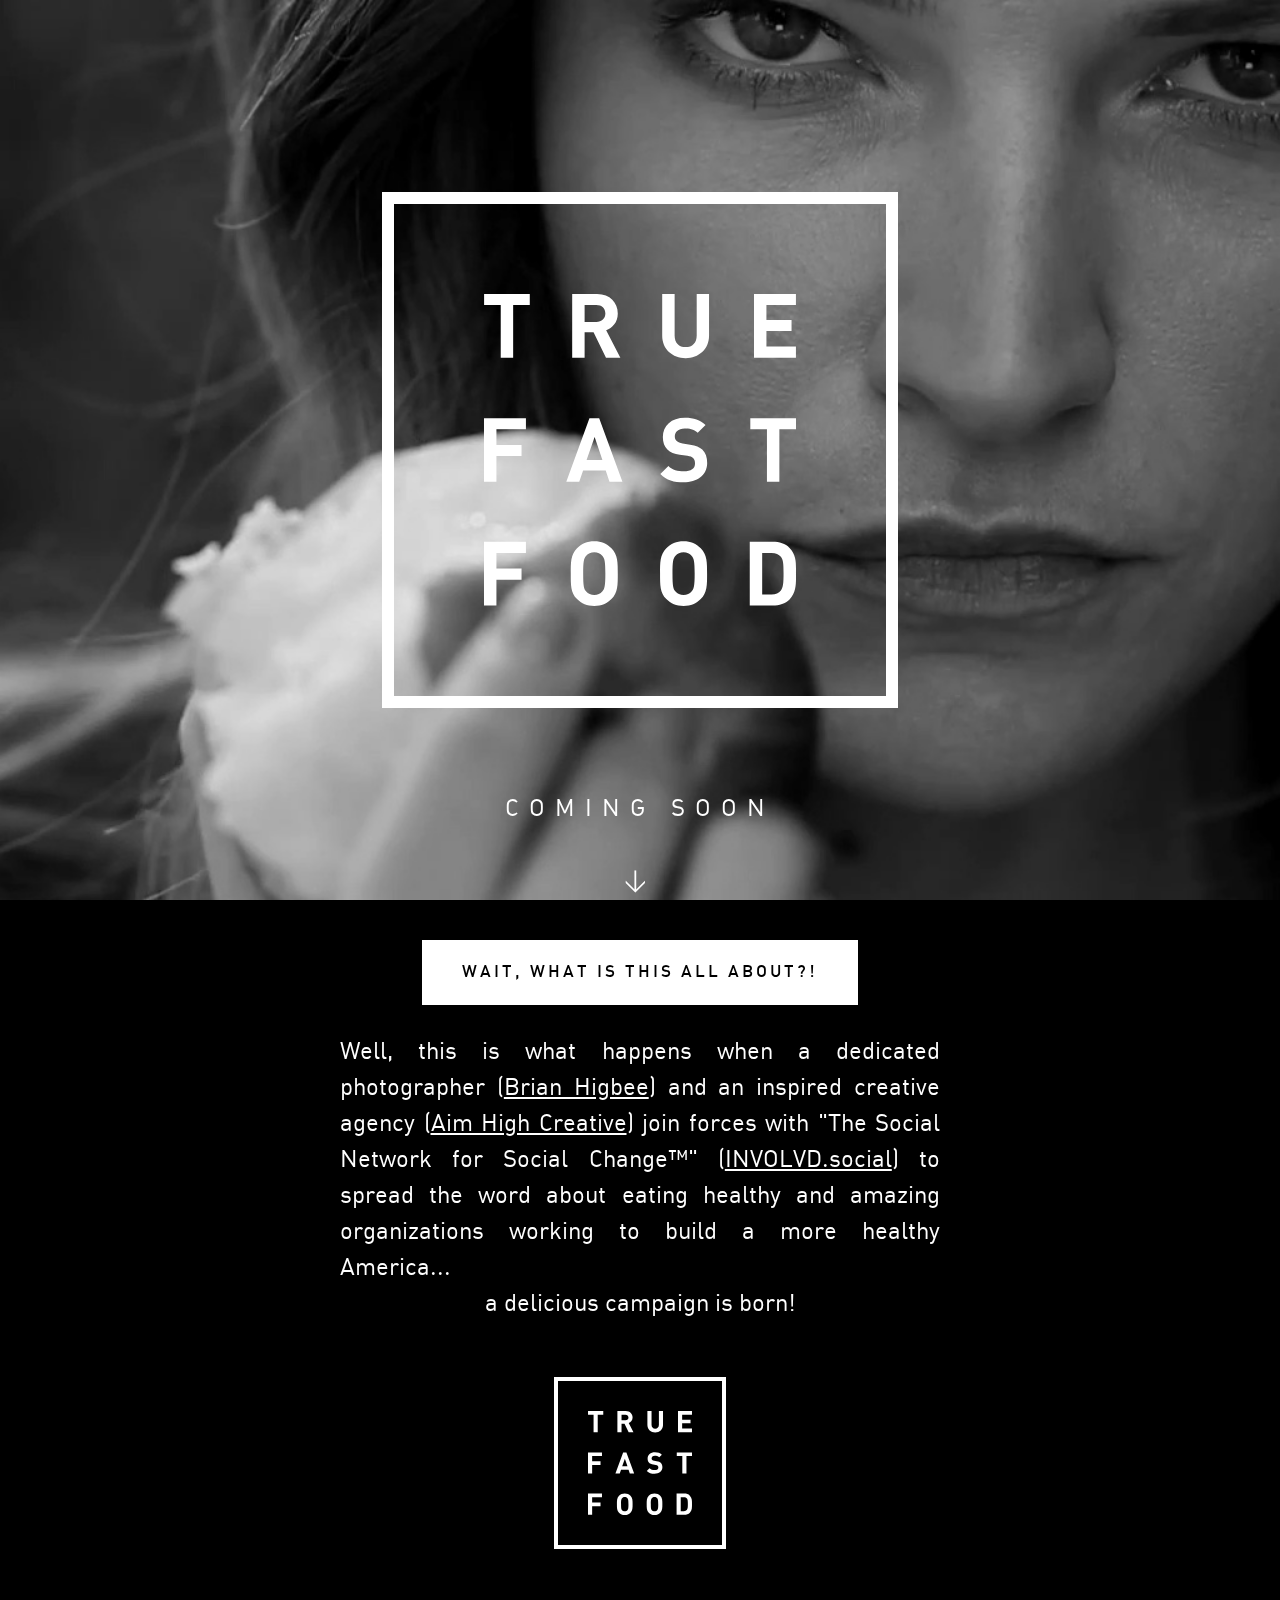
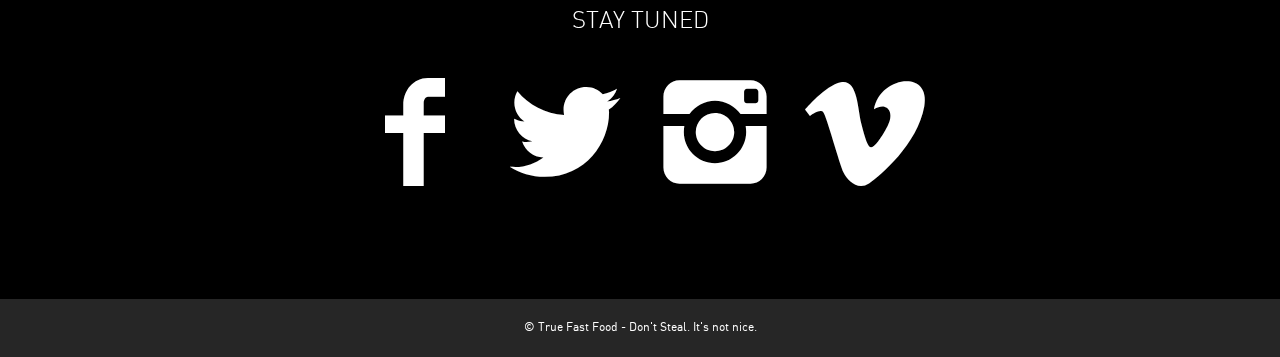
==== index3.html @ 48501652 "coming coon page" ====
<!DOCTYPE html PUBLIC "-//W3C//DTD XHTML+RDFa 1.0//EN"
  "http://www.w3.org/MarkUp/DTD/xhtml-rdfa-1.dtd">
<html xmlns="http://www.w3.org/1999/xhtml"  version="XHTML+RDFa 1.0" >

<head>
  
  <title>True Fast Food | Eat good, Feel Great!</title>
  <meta name="viewport" content="width=device-width, initial-scale=1.0">
  <link rel="stylesheet" href="css/style.css" />
</head>
<body>
  
	<div id="wrapper">
		<div id="bg"></div>
		
		<div id="intro">
			<img src="/images/TFF-logo.svg" alt="" />
		</div>

		<div id="soon">
			coming soon
			<br />
			<br />
			<
		</div>
		
		<div id="footer">
			<div class="section">
				<div class="header">
					<h2 class="title">Wait, what is this all about?!</h2>
				</div>
				<p>Well, this is what happens when a dedicated photographer (<a href="http://brianhigbee.com" target="_blank">Brian Higbee</a>) and an inspired creative agency (<a href="http://aimhighforlife.com" target="_blank">Aim High Creative</a>) join forces with "The Social Network for Social Change&#0153;" (<a href="http://freshcharities.com" target="_blank">INVOLVD.social</a>) to spread the word about eating healthy and amazing organizations working to build a more healthy America...</p>
				<p class="center">a delicious campaign is born!</p>
				<div class="logo"></div>
				<h2>STAY TUNED</h2>
				<div class="follow-icons">
					<a href="http://facebook.com/thetruefastfood" class="icon-facebook"></a>
					<a href="http://twitter.com/truefastfood" class="icon-twitter"></a>
					<a href="http://instagram.com/trufastfood" class="icon-instagram"></a>
					<a href="https://vimeo.com/125820383" class="icon-vimeo"></a>
				</div>
			</div>

			<div class="copy">&copy; <?php echo date('Y'); ?> True Fast Food - Don't Steal. It's not nice.</div>
		</div>
	</div>
	
	<script src="//ajax.googleapis.com/ajax/libs/jquery/1.11.0/jquery.min.js" ></script>
	<script src="js/jquery.fitvids.js" ></script>
	<script src="js/init.js" ></script>
</body>
</html>
---- css/style.css ----
/* http://meyerweb.com/eric/tools/css/reset/ 
   v2.0 | 20110126
   License: none (public domain)
*/
/* line 6, ../sass/_reset.scss */
html, body, div, span, applet, object, iframe, h1, h2, h3, h4, h5, h6, p, blockquote, pre, a, abbr, acronym, address, big, cite, code, del, dfn, em, img, ins, kbd, q, s, samp, small, strike, strong, sub, sup, tt, var, b, u, i, center, dl, dt, dd, ol, ul, li, fieldset, form, label, legend, table, caption, tbody, tfoot, thead, tr, th, td, article, aside, canvas, details, embed, figure, figcaption, footer, header, hgroup, menu, nav, output, ruby, section, summary, time, mark, audio, video {
  margin: 0;
  padding: 0;
  border: 0;
  font-size: 100%;
  font: inherit;
  vertical-align: baseline;
}

/* HTML5 display-role reset for older browsers */
/* line 16, ../sass/_reset.scss */
article, aside, details, figcaption, figure, footer, header, hgroup, menu, nav, section {
  display: block;
}

/* line 19, ../sass/_reset.scss */
body {
  line-height: 1;
}

/* line 22, ../sass/_reset.scss */
ol, ul {
  list-style: none;
}

/* line 25, ../sass/_reset.scss */
blockquote, q {
  quotes: none;
}

/* line 29, ../sass/_reset.scss */
blockquote:before, blockquote:after {
  content: '';
  content: none;
}

/* line 34, ../sass/_reset.scss */
q:before, q:after {
  content: '';
  content: none;
}

/* line 38, ../sass/_reset.scss */
table {
  border-collapse: collapse;
  border-spacing: 0;
}

@font-face {
  font-family: 'din_alternatebold';
  src: url("../fonts/din_alternate_bold-webfont.eot");
  src: url("../fonts/din_alternate_bold-webfont.eot?#iefix") format("embedded-opentype"), url("../fonts/din_alternate_bold-webfont.woff") format("woff"), url("../fonts/din_alternate_bold-webfont.ttf") format("truetype"), url("../fonts/din_alternate_bold-webfont.svg#din_alternatebold") format("svg");
  font-weight: normal;
  font-style: normal;
}
@font-face {
  font-family: 'din_alternate_mediumregular';
  src: url("../fonts/din_alternate_medium-webfont.eot");
  src: url("../fonts/din_alternate_medium-webfont.eot?#iefix") format("embedded-opentype"), url("../fonts/din_alternate_medium-webfont.woff") format("woff"), url("../fonts/din_alternate_medium-webfont.ttf") format("truetype"), url("../fonts/din_alternate_medium-webfont.svg#din_alternate_mediumregular") format("svg");
  font-weight: normal;
  font-style: normal;
}
@font-face {
  font-family: 'dinregularalternate';
  src: url("../fonts/din_regularalternate-webfont.eot");
  src: url("../fonts/din_regularalternate-webfont.eot?#iefix") format("embedded-opentype"), url("../fonts/din_regularalternate-webfont.woff") format("woff"), url("../fonts/din_regularalternate-webfont.ttf") format("truetype"), url("../fonts/din_regularalternate-webfont.svg#dinregularalternate") format("svg");
  font-weight: normal;
  font-style: normal;
}
@font-face {
  font-family: 'din_alternate_lightregular';
  src: url("../fonts/din_alternate_light-webfont.eot");
  src: url("../fonts/din_alternate_light-webfont.eot?#iefix") format("embedded-opentype"), url("../fonts/din_alternate_light-webfont.woff") format("woff"), url("../fonts/din_alternate_light-webfont.ttf") format("truetype"), url("../fonts/din_alternate_light-webfont.svg#din_alternate_lightregular") format("svg");
  font-weight: normal;
  font-style: normal;
}
@font-face {
  font-family: 'base';
  src: url("../fonts/base.eot?1o50p");
  src: url("../fonts/base.eot?#iefix1o50p") format("embedded-opentype"), url("../fonts/base.woff?1o50p") format("woff"), url("../fonts/base.ttf?1o50p") format("truetype"), url("../fonts/base.svg?1o50p#base") format("svg");
  font-weight: normal;
  font-style: normal;
}
/* line 12, ../sass/_icons.scss */
[class^="icon-"],
[class*=" icon-"],
a.service-links-twitter,
a.service-links-facebook,
a.service-links-google-plus {
  font-family: 'base';
  speak: none;
  font-style: normal;
  font-weight: normal;
  font-variant: normal;
  text-transform: none;
  line-height: 1;
  /* Better Font Rendering =========== */
  -webkit-font-smoothing: antialiased;
  -moz-osx-font-smoothing: grayscale;
}
/* line 29, ../sass/_icons.scss */
[class^="icon-"] img,
[class*=" icon-"] img,
a.service-links-twitter img,
a.service-links-facebook img,
a.service-links-google-plus img {
  display: none;
}

/* line 34, ../sass/_icons.scss */
.icon-cart:before {
  content: "\e610";
}

/* line 37, ../sass/_icons.scss */
.icon-bubble:before {
  content: "\e611";
}

/* line 40, ../sass/_icons.scss */
.icon-cog:before {
  content: "\e612";
}

/* line 43, ../sass/_icons.scss */
.icon-close:before {
  content: "\e613";
}

/* line 46, ../sass/_icons.scss */
.icon-checkmark:before {
  content: "\e614";
}

/* line 49, ../sass/_icons.scss */
.icon-minus:before {
  content: "\e615";
}

/* line 52, ../sass/_icons.scss */
.icon-plus:before {
  content: "\e616";
}

/* line 55, ../sass/_icons.scss */
.icon-feed:before {
  content: "\e601";
}

/* line 58, ../sass/_icons.scss */
.icon-youtube:before {
  content: "\e602";
}

/* line 61, ../sass/_icons.scss */
.icon-vimeo:before {
  content: "\e603";
}

/* line 64, ../sass/_icons.scss */
.icon-apple:before {
  content: "\e604";
}

/* line 67, ../sass/_icons.scss */
.icon-amazon:before {
  content: "\e605";
}

/* line 70, ../sass/_icons.scss */
.icon-mail:before {
  content: "\e606";
}

/* line 73, ../sass/_icons.scss */
.icon-heart:before {
  content: "\e617";
}

/* line 76, ../sass/_icons.scss */
.icon-heart2:before {
  content: "\e618";
}

/* line 79, ../sass/_icons.scss */
.icon-search:before {
  content: "\e619";
}

/* line 82, ../sass/_icons.scss */
.icon-list:before {
  content: "\e60f";
}

/* line 85, ../sass/_icons.scss */
.icon-play:before {
  content: "\e61a";
}

/* line 88, ../sass/_icons.scss */
.icon-pause:before {
  content: "\e61b";
}

/* line 91, ../sass/_icons.scss */
.icon-stop:before {
  content: "\e61c";
}

/* line 94, ../sass/_icons.scss */
.icon-next:before {
  content: "\e61d";
}

/* line 97, ../sass/_icons.scss */
.icon-previous:before {
  content: "\e61e";
}

/* line 100, ../sass/_icons.scss */
.icon-first:before {
  content: "\e61f";
}

/* line 103, ../sass/_icons.scss */
.icon-last:before {
  content: "\e620";
}

/* line 106, ../sass/_icons.scss */
.icon-resize-enlarge:before {
  content: "\e621";
}

/* line 109, ../sass/_icons.scss */
.icon-resize-shrink:before {
  content: "\e622";
}

/* line 112, ../sass/_icons.scss */
.icon-sound:before {
  content: "\e623";
}

/* line 115, ../sass/_icons.scss */
.icon-mute:before {
  content: "\e624";
}

/* line 118, ../sass/_icons.scss */
.icon-arrow-left:before {
  content: "\e625";
}

/* line 121, ../sass/_icons.scss */
.icon-arrow-down:before {
  content: "\e626";
}

/* line 124, ../sass/_icons.scss */
.icon-arrow-up:before {
  content: "\e627";
}

/* line 127, ../sass/_icons.scss */
.icon-arrow-right:before {
  content: "\e628";
}

/* line 130, ../sass/_icons.scss */
.icon-flickr:before {
  content: "\e607";
}

/* line 133, ../sass/_icons.scss */
.icon-twitter:before,
a.service-links-twitter:before {
  content: "\e608";
}

/* line 137, ../sass/_icons.scss */
.icon-facebook:before,
a.service-links-facebook:before {
  content: "\e609";
}

/* line 141, ../sass/_icons.scss */
.icon-googleplus:before,
a.service-links-google-plus:before {
  content: "\e60a";
}

/* line 145, ../sass/_icons.scss */
.icon-pinterest:before {
  content: "\e60b";
}

/* line 148, ../sass/_icons.scss */
.icon-tumblr:before {
  content: "\e60c";
}

/* line 151, ../sass/_icons.scss */
.icon-linkedin:before {
  content: "\e629";
}

/* line 154, ../sass/_icons.scss */
.icon-spotify:before {
  content: "\e600";
}

/* line 157, ../sass/_icons.scss */
.icon-instagram:before {
  content: "\e60d";
}

/* line 160, ../sass/_icons.scss */
.icon-soundcloud:before {
  content: "\e60e";
}

/* line 167, ../sass/_icons.scss */
.block-btns a {
  display: inline-block;
  vertical-align: middle;
  *vertical-align: auto;
  *zoom: 1;
  *display: inline;
}
/* line 170, ../sass/_icons.scss */
.block-btns a:hover {
  color: #fff !important;
}
/* line 175, ../sass/_icons.scss */
.block-btns .icon-vimeo:hover {
  background-color: #aad450;
}
/* line 178, ../sass/_icons.scss */
.block-btns .icon-twitter:hover {
  background-color: #00aced;
}
/* line 181, ../sass/_icons.scss */
.block-btns .icon-facebook:hover {
  background-color: #3b5998;
}
/* line 184, ../sass/_icons.scss */
.block-btns .icon-googleplus:hover {
  background-color: #dd4b39;
}
/* line 187, ../sass/_icons.scss */
.block-btns .icon-pinterest:hover {
  background-color: #cb2027;
}
/* line 190, ../sass/_icons.scss */
.block-btns .icon-instagram:hover {
  background-color: #517fa4;
}

/* VARS 
-------------------------------------------------------------- */
/*  COLORS  */
/*  TYPOGROPHY */
/*  TRANSITIONS  */
/* MIX-INS 
-------------------------------------------------------------- */
/* PLACEHOLDERS & EXTENDS
-------------------------------------------------------------- */
/* BASIC STYLES
-------------------------------------------------------------- */
/* line 10, ../sass/style.scss */
* {
  -moz-box-sizing: border-box;
  -webkit-box-sizing: border-box;
  box-sizing: border-box;
}

/* line 14, ../sass/style.scss */
body {
  font: 24px/1.5 "dinregularalternate", sans-serif;
  color: #000;
}
@media (max-width: 700px) {
  /* line 14, ../sass/style.scss */
  body {
    font: 14px/1.5 "dinregularalternate", sans-serif;
  }
}

/* line 23, ../sass/style.scss */
a {
  -moz-transition: all 0.3s;
  -o-transition: all 0.3s;
  -webkit-transition: all 0.3s;
  transition: all 0.3s;
  color: #000;
  text-decoration: none;
}
/* line 28, ../sass/style.scss */
a:hover {
  color: #999;
}

/* Layout
-------------------------------------------------------------- */
/* line 38, ../sass/style.scss */
#bg {
  position: fixed;
  top: 0;
  left: 0;
  bottom: 0;
  right: 0;
  background: url(../images/TFF-cover-image.jpg) no-repeat top right fixed;
  -webkit-background-size: cover;
  -moz-background-size: cover;
  -o-background-size: cover;
  background-size: cover;
  z-index: -1;
}

/* line 52, ../sass/style.scss */
#soon {
  position: absolute;
  color: #fff;
  left: 0;
  bottom: 50vh;
  margin-bottom: -450px;
  z-index: 100;
  width: 100%;
  text-align: center;
  text-transform: uppercase;
  letter-spacing: 10px;
}

/* line 65, ../sass/style.scss */
#intro {
  position: relative;
  width: 100%;
  height: 100vh;
  text-align: center;
}
/* line 71, ../sass/style.scss */
#intro img {
  width: 100%;
  max-width: 600px;
  height: auto;
  max-height: 100vh;
  position: relative;
  top: 50vh;
  margin-top: -300px;
}

/* line 86, ../sass/style.scss */
#header {
  text-align: center;
}

/* line 94, ../sass/style.scss */
#video-holder {
  width: 100%;
  background-color: #000;
  margin-bottom: 100px;
}

/* line 100, ../sass/style.scss */
.video {
  position: relative;
  margin: auto;
}
@media (max-width: 700px) {
  /* line 100, ../sass/style.scss */
  .video {
    margin-bottom: 40px;
  }
}

/* line 111, ../sass/style.scss */
.section {
  margin: 0 auto 80px;
}
/* line 114, ../sass/style.scss */
.section .header {
  text-align: center;
  margin-bottom: 30px;
}
/* line 119, ../sass/style.scss */
.section.special {
  background-color: #f1f1f1;
  padding: 80px 0;
}
@media (max-width: 700px) {
  /* line 111, ../sass/style.scss */
  .section {
    margin-bottom: 40px;
    padding: 0 20px;
  }
  /* line 128, ../sass/style.scss */
  .section.special {
    padding: 40px 20px;
  }
}

/* line 135, ../sass/style.scss */
#food-header {
  text-align: center;
}
/* line 138, ../sass/style.scss */
#food-header h1 {
  font-size: 4em;
  letter-spacing: 10px;
  font-family: "din_alternatebold", sans-serif;
}
@media (max-width: 700px) {
  /* line 138, ../sass/style.scss */
  #food-header h1 {
    font-size: 2em;
    margin-top: 20px;
  }
}
/* line 149, ../sass/style.scss */
#food-header .icon {
  font-size: 6em;
}

/* line 154, ../sass/style.scss */
#food-icons {
  max-width: 400px;
  margin: 0 auto;
}
/* line 158, ../sass/style.scss */
#food-icons img {
  width: 100%;
  height: auto;
}

/* line 164, ../sass/style.scss */
.quote {
  max-width: 600px;
  margin: auto;
}
/* line 168, ../sass/style.scss */
.quote .author {
  text-align: right;
  font-size: .8em;
  font-family: "din_alternatebold", sans-serif;
}

/* line 175, ../sass/style.scss */
.quick-facts {
  max-width: 800px;
  margin: auto;
}
/* line 179, ../sass/style.scss */
.quick-facts .title {
  cursor: pointer;
  font-size: 1.5em;
  font-family: "din_alternate_lightregular", sans-serif;
}
/* line 185, ../sass/style.scss */
.quick-facts p {
  font-size: .8em;
  max-width: 100%;
  display: none;
}
/* line 191, ../sass/style.scss */
.quick-facts li {
  border-bottom: #ddd dashed 2px;
  margin-bottom: 10px;
  padding-bottom: 10px;
}
@media (max-width: 700px) {
  /* line 199, ../sass/style.scss */
  .quick-facts .title {
    font-size: 1.2em;
  }
  /* line 203, ../sass/style.scss */
  .quick-facts p {
    font-size: 1em;
  }
  /* line 207, ../sass/style.scss */
  .quick-facts ol {
    margin-left: 20px;
  }
}

/* line 213, ../sass/style.scss */
.eat-more {
  text-align: center;
  position: relative;
  margin-top: 40px;
}
/* line 219, ../sass/style.scss */
.eat-more .icon {
  font-size: 600px;
}
@media (max-width: 700px) {
  /* line 219, ../sass/style.scss */
  .eat-more .icon {
    font-size: 200px;
  }
}
/* line 227, ../sass/style.scss */
.eat-more h2.big {
  position: absolute;
  width: 100%;
  top: 300px;
  padding: 10px 0;
  background-color: #fff;
}
@media (max-width: 700px) {
  /* line 227, ../sass/style.scss */
  .eat-more h2.big {
    font-size: 2em;
    top: 100px;
    padding: 0;
  }
}

/* line 243, ../sass/style.scss */
.share-icons {
  font-size: 8em;
  text-align: center;
}
/* line 247, ../sass/style.scss */
.share-icons a {
  display: inline-block;
  vertical-align: middle;
  *vertical-align: auto;
  *zoom: 1;
  *display: inline;
}
@media (max-width: 700px) {
  /* line 243, ../sass/style.scss */
  .share-icons {
    font-size: 5em;
  }
}

/* line 256, ../sass/style.scss */
.btns {
  text-align: center;
}

/* line 261, ../sass/style.scss */
.btn-big {
  display: inline-block;
  vertical-align: middle;
  *vertical-align: auto;
  *zoom: 1;
  *display: inline;
  padding: 40px 80px;
  text-align: center;
  border: 10px solid #000;
  text-transform: uppercase;
  cursor: pointer;
}
/* line 269, ../sass/style.scss */
.btn-big span {
  display: block;
  font-size: 1.5em;
  letter-spacing: 10px;
  font-family: "din_alternatebold", sans-serif;
}
/* line 276, ../sass/style.scss */
.btn-big:hover {
  color: #fff;
  background-color: #000;
}
@media (max-width: 700px) {
  /* line 261, ../sass/style.scss */
  .btn-big {
    padding: 10px 40px;
  }
  /* line 284, ../sass/style.scss */
  .btn-big span {
    letter-spacing: 2px;
  }
}

/* line 291, ../sass/style.scss */
.down-arrow {
  text-align: center;
  font-size: 4em;
  margin-top: -140px;
}
@media (max-width: 700px) {
  /* line 291, ../sass/style.scss */
  .down-arrow {
    margin-top: -70px;
  }
}

/* line 301, ../sass/style.scss */
.thanks {
  text-align: center;
  padding: 200px 0;
}

/* line 306, ../sass/style.scss */
#footer {
  text-align: center;
  background-color: #000;
  color: #fff;
}
/* line 311, ../sass/style.scss */
#footer .section {
  padding: 40px 0 0;
}
/* line 315, ../sass/style.scss */
#footer a {
  color: #fff;
}
/* line 319, ../sass/style.scss */
#footer .follow-icons {
  font-size: 5em;
}
/* line 322, ../sass/style.scss */
#footer .follow-icons a {
  display: inline-block;
  vertical-align: middle;
  *vertical-align: auto;
  *zoom: 1;
  *display: inline;
}
@media (max-width: 700px) {
  /* line 319, ../sass/style.scss */
  #footer .follow-icons {
    font-size: 3em;
  }
}
/* line 331, ../sass/style.scss */
#footer h2.title {
  color: #000;
  background-color: #fff;
}
/* line 336, ../sass/style.scss */
#footer .logo {
  background: url(../images/TFF-logo.svg);
  background-size: contain;
  width: 200px;
  height: 200px;
  margin: 40px auto;
}
/* line 344, ../sass/style.scss */
#footer .copy {
  font-size: .5em;
  padding: 20px;
  background-color: #262626;
}
@media (max-width: 700px) {
  /* line 344, ../sass/style.scss */
  #footer .copy {
    font-size: .8em;
  }
}
@media (max-width: 700px) {
  /* line 359, ../sass/style.scss */
  #footer .section p {
    padding: 0 20px;
  }
}

/* Typography
-------------------------------------------------------------- */
/* line 368, ../sass/style.scss */
h1, h2, h3 {
  font-family: "din_alternate_lightregular", sans-serif;
  text-transform: uppercase;
  text-align: center;
}
/* line 373, ../sass/style.scss */
h1 span, h2 span, h3 span {
  font-family: "dinregularalternate", sans-serif;
}

/* line 378, ../sass/style.scss */
h2.title {
  display: inline-block;
  vertical-align: middle;
  *vertical-align: auto;
  *zoom: 1;
  *display: inline;
  font-size: .7em;
  text-transform: uppercase;
  font-family: "din_alternate_mediumregular", sans-serif;
  letter-spacing: 3px;
  background-color: #000;
  padding: 20px 40px;
  color: #fff;
}
@media (max-width: 700px) {
  /* line 378, ../sass/style.scss */
  h2.title {
    font-size: .8em;
    letter-spacing: 1px;
  }
}

/* line 395, ../sass/style.scss */
h2.big {
  font-size: 3em;
}
@media (max-width: 700px) {
  /* line 395, ../sass/style.scss */
  h2.big {
    font-size: 2em;
  }
}

/* line 405, ../sass/style.scss */
ul, ol {
  margin-left: 40px;
  list-style: disc;
  margin-bottom: 40px;
}

/* line 412, ../sass/style.scss */
ol {
  list-style: decimal;
}
/* line 415, ../sass/style.scss */
ol li {
  margin-bottom: 20px;
}

/* line 420, ../sass/style.scss */
.section p {
  max-width: 600px;
  margin: auto;
  text-align: justify;
}
/* line 425, ../sass/style.scss */
.section p a {
  text-decoration: underline;
}

/* line 430, ../sass/style.scss */
p.big {
  font-size: 1.5em;
  max-width: 800px;
  text-align: center;
  font-family: "din_alternate_lightregular", sans-serif;
  margin-bottom: 40px;
}
/* line 437, ../sass/style.scss */
p.big span {
  font-family: "din_alternate_mediumregular", sans-serif;
}

/* line 442, ../sass/style.scss */
p.center {
  text-align: center;
}

/* line 446, ../sass/style.scss */
p + p {
  margin-top: 40px;
}
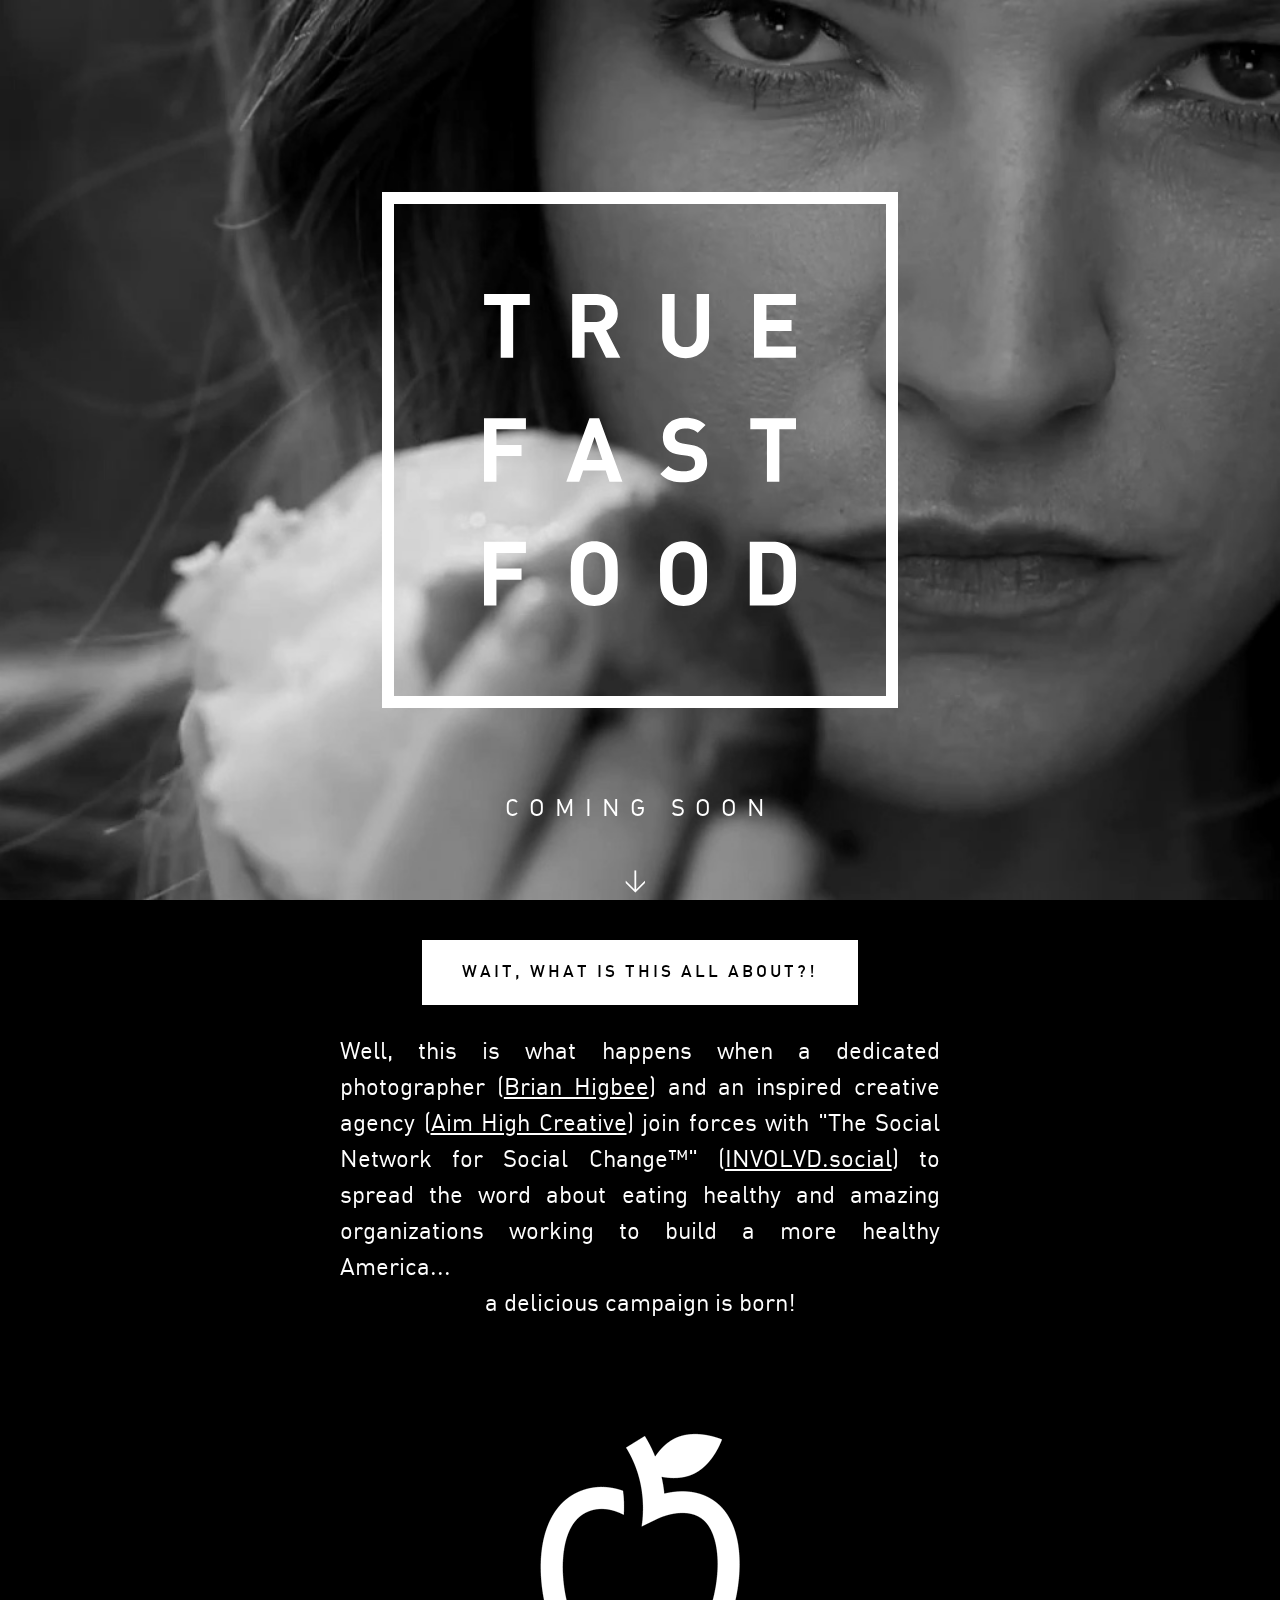
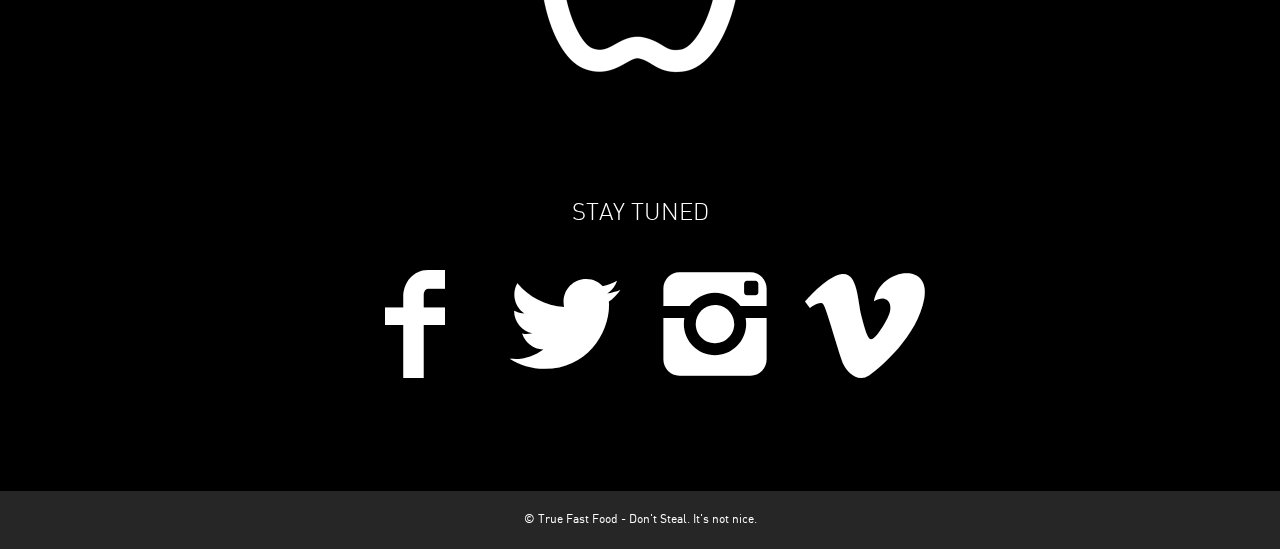
==== commit 678596ad: "mobile version" ====
--- a/index3.html
+++ b/index3.html
@@ -14,7 +14,9 @@
 		<div id="bg"></div>
 		
 		<div id="intro">
+			<div class="inner">
 			<img src="/images/TFF-logo.svg" alt="" />
+			</div>
 		</div>
 
 		<div id="soon">
@@ -31,7 +33,9 @@
 				</div>
 				<p>Well, this is what happens when a dedicated photographer (<a href="http://brianhigbee.com" target="_blank">Brian Higbee</a>) and an inspired creative agency (<a href="http://aimhighforlife.com" target="_blank">Aim High Creative</a>) join forces with "The Social Network for Social Change&#0153;" (<a href="http://freshcharities.com" target="_blank">INVOLVD.social</a>) to spread the word about eating healthy and amazing organizations working to build a more healthy America...</p>
 				<p class="center">a delicious campaign is born!</p>
-				<div class="logo"></div>
+				<div id="gif">
+					<img src="/images/TFF-Icon-Square-black.gif" alt="" />
+				</div>
 				<h2>STAY TUNED</h2>
 				<div class="follow-icons">
 					<a href="http://facebook.com/thetruefastfood" class="icon-facebook"></a>
--- a/css/style.css
+++ b/css/style.css
@@ -388,7 +388,7 @@
 @media (max-width: 700px) {
   /* line 14, ../sass/style.scss */
   body {
-    font: 14px/1.5 "dinregularalternate", sans-serif;
+    font: 18px/1.5 "dinregularalternate", sans-serif;
   }
 }
 
@@ -422,8 +422,21 @@
   background-size: cover;
   z-index: -1;
 }
-
-/* line 52, ../sass/style.scss */
+@media (max-width: 700px) {
+  /* line 38, ../sass/style.scss */
+  #bg {
+    width: 100%;
+    height: 100vh;
+    z-index: -1;
+    background: #000 url(../images/TFF-cover-image.jpg) no-repeat center center;
+    -webkit-background-size: contain;
+    -moz-background-size: contain;
+    -o-background-size: contain;
+    background-size: contain;
+  }
+}
+
+/* line 63, ../sass/style.scss */
 #soon {
   position: absolute;
   color: #fff;
@@ -436,15 +449,27 @@
   text-transform: uppercase;
   letter-spacing: 10px;
 }
-
-/* line 65, ../sass/style.scss */
+@media (max-width: 700px) {
+  /* line 63, ../sass/style.scss */
+  #soon {
+    bottom: 20px;
+    margin-bottom: 0;
+  }
+}
+
+/* line 81, ../sass/style.scss */
+#gif {
+  margin: 80px 0;
+}
+
+/* line 85, ../sass/style.scss */
 #intro {
   position: relative;
   width: 100%;
   height: 100vh;
   text-align: center;
 }
-/* line 71, ../sass/style.scss */
+/* line 91, ../sass/style.scss */
 #intro img {
   width: 100%;
   max-width: 600px;
@@ -454,157 +479,178 @@
   top: 50vh;
   margin-top: -300px;
 }
-
-/* line 86, ../sass/style.scss */
+@media (max-width: 700px) {
+  /* line 85, ../sass/style.scss */
+  #intro {
+    position: relative;
+    display: table;
+    vertical-align: middle;
+    top: 0;
+  }
+  /* line 107, ../sass/style.scss */
+  #intro .inner {
+    display: table-cell;
+    vertical-align: middle;
+  }
+  /* line 112, ../sass/style.scss */
+  #intro img {
+    position: relative;
+    margin-top: 0;
+    top: auto;
+    max-width: 80%;
+  }
+}
+
+/* line 125, ../sass/style.scss */
 #header {
   text-align: center;
 }
 
-/* line 94, ../sass/style.scss */
+/* line 133, ../sass/style.scss */
 #video-holder {
   width: 100%;
   background-color: #000;
   margin-bottom: 100px;
 }
 
-/* line 100, ../sass/style.scss */
+/* line 139, ../sass/style.scss */
 .video {
   position: relative;
   margin: auto;
 }
 @media (max-width: 700px) {
-  /* line 100, ../sass/style.scss */
+  /* line 139, ../sass/style.scss */
   .video {
     margin-bottom: 40px;
   }
 }
 
-/* line 111, ../sass/style.scss */
+/* line 150, ../sass/style.scss */
 .section {
   margin: 0 auto 80px;
 }
-/* line 114, ../sass/style.scss */
+/* line 153, ../sass/style.scss */
 .section .header {
   text-align: center;
   margin-bottom: 30px;
 }
-/* line 119, ../sass/style.scss */
+/* line 158, ../sass/style.scss */
 .section.special {
   background-color: #f1f1f1;
   padding: 80px 0;
 }
 @media (max-width: 700px) {
-  /* line 111, ../sass/style.scss */
+  /* line 150, ../sass/style.scss */
   .section {
     margin-bottom: 40px;
     padding: 0 20px;
   }
-  /* line 128, ../sass/style.scss */
+  /* line 167, ../sass/style.scss */
   .section.special {
     padding: 40px 20px;
   }
 }
 
-/* line 135, ../sass/style.scss */
+/* line 174, ../sass/style.scss */
 #food-header {
   text-align: center;
 }
-/* line 138, ../sass/style.scss */
+/* line 177, ../sass/style.scss */
 #food-header h1 {
   font-size: 4em;
   letter-spacing: 10px;
   font-family: "din_alternatebold", sans-serif;
 }
 @media (max-width: 700px) {
-  /* line 138, ../sass/style.scss */
+  /* line 177, ../sass/style.scss */
   #food-header h1 {
     font-size: 2em;
     margin-top: 20px;
   }
 }
-/* line 149, ../sass/style.scss */
+/* line 188, ../sass/style.scss */
 #food-header .icon {
   font-size: 6em;
 }
 
-/* line 154, ../sass/style.scss */
+/* line 193, ../sass/style.scss */
 #food-icons {
   max-width: 400px;
   margin: 0 auto;
 }
-/* line 158, ../sass/style.scss */
+/* line 197, ../sass/style.scss */
 #food-icons img {
   width: 100%;
   height: auto;
 }
 
-/* line 164, ../sass/style.scss */
+/* line 203, ../sass/style.scss */
 .quote {
   max-width: 600px;
   margin: auto;
 }
-/* line 168, ../sass/style.scss */
+/* line 207, ../sass/style.scss */
 .quote .author {
   text-align: right;
   font-size: .8em;
   font-family: "din_alternatebold", sans-serif;
 }
 
-/* line 175, ../sass/style.scss */
+/* line 214, ../sass/style.scss */
 .quick-facts {
   max-width: 800px;
   margin: auto;
 }
-/* line 179, ../sass/style.scss */
+/* line 218, ../sass/style.scss */
 .quick-facts .title {
   cursor: pointer;
   font-size: 1.5em;
   font-family: "din_alternate_lightregular", sans-serif;
 }
-/* line 185, ../sass/style.scss */
+/* line 224, ../sass/style.scss */
 .quick-facts p {
   font-size: .8em;
   max-width: 100%;
   display: none;
 }
-/* line 191, ../sass/style.scss */
+/* line 230, ../sass/style.scss */
 .quick-facts li {
   border-bottom: #ddd dashed 2px;
   margin-bottom: 10px;
   padding-bottom: 10px;
 }
 @media (max-width: 700px) {
-  /* line 199, ../sass/style.scss */
+  /* line 238, ../sass/style.scss */
   .quick-facts .title {
     font-size: 1.2em;
   }
-  /* line 203, ../sass/style.scss */
+  /* line 242, ../sass/style.scss */
   .quick-facts p {
     font-size: 1em;
   }
-  /* line 207, ../sass/style.scss */
+  /* line 246, ../sass/style.scss */
   .quick-facts ol {
     margin-left: 20px;
   }
 }
 
-/* line 213, ../sass/style.scss */
+/* line 252, ../sass/style.scss */
 .eat-more {
   text-align: center;
   position: relative;
   margin-top: 40px;
 }
-/* line 219, ../sass/style.scss */
+/* line 258, ../sass/style.scss */
 .eat-more .icon {
   font-size: 600px;
 }
 @media (max-width: 700px) {
-  /* line 219, ../sass/style.scss */
+  /* line 258, ../sass/style.scss */
   .eat-more .icon {
     font-size: 200px;
   }
 }
-/* line 227, ../sass/style.scss */
+/* line 266, ../sass/style.scss */
 .eat-more h2.big {
   position: absolute;
   width: 100%;
@@ -613,7 +659,7 @@
   background-color: #fff;
 }
 @media (max-width: 700px) {
-  /* line 227, ../sass/style.scss */
+  /* line 266, ../sass/style.scss */
   .eat-more h2.big {
     font-size: 2em;
     top: 100px;
@@ -621,12 +667,12 @@
   }
 }
 
-/* line 243, ../sass/style.scss */
+/* line 282, ../sass/style.scss */
 .share-icons {
   font-size: 8em;
   text-align: center;
 }
-/* line 247, ../sass/style.scss */
+/* line 286, ../sass/style.scss */
 .share-icons a {
   display: inline-block;
   vertical-align: middle;
@@ -635,18 +681,18 @@
   *display: inline;
 }
 @media (max-width: 700px) {
-  /* line 243, ../sass/style.scss */
+  /* line 282, ../sass/style.scss */
   .share-icons {
     font-size: 5em;
   }
 }
 
-/* line 256, ../sass/style.scss */
+/* line 295, ../sass/style.scss */
 .btns {
   text-align: center;
 }
 
-/* line 261, ../sass/style.scss */
+/* line 300, ../sass/style.scss */
 .btn-big {
   display: inline-block;
   vertical-align: middle;
@@ -659,67 +705,67 @@
   text-transform: uppercase;
   cursor: pointer;
 }
-/* line 269, ../sass/style.scss */
+/* line 308, ../sass/style.scss */
 .btn-big span {
   display: block;
   font-size: 1.5em;
   letter-spacing: 10px;
   font-family: "din_alternatebold", sans-serif;
 }
-/* line 276, ../sass/style.scss */
+/* line 315, ../sass/style.scss */
 .btn-big:hover {
   color: #fff;
   background-color: #000;
 }
 @media (max-width: 700px) {
-  /* line 261, ../sass/style.scss */
+  /* line 300, ../sass/style.scss */
   .btn-big {
     padding: 10px 40px;
   }
-  /* line 284, ../sass/style.scss */
+  /* line 323, ../sass/style.scss */
   .btn-big span {
     letter-spacing: 2px;
   }
 }
 
-/* line 291, ../sass/style.scss */
+/* line 330, ../sass/style.scss */
 .down-arrow {
   text-align: center;
   font-size: 4em;
   margin-top: -140px;
 }
 @media (max-width: 700px) {
-  /* line 291, ../sass/style.scss */
+  /* line 330, ../sass/style.scss */
   .down-arrow {
     margin-top: -70px;
   }
 }
 
-/* line 301, ../sass/style.scss */
+/* line 340, ../sass/style.scss */
 .thanks {
   text-align: center;
   padding: 200px 0;
 }
 
-/* line 306, ../sass/style.scss */
+/* line 345, ../sass/style.scss */
 #footer {
   text-align: center;
   background-color: #000;
   color: #fff;
 }
-/* line 311, ../sass/style.scss */
+/* line 350, ../sass/style.scss */
 #footer .section {
   padding: 40px 0 0;
 }
-/* line 315, ../sass/style.scss */
+/* line 354, ../sass/style.scss */
 #footer a {
   color: #fff;
 }
-/* line 319, ../sass/style.scss */
+/* line 358, ../sass/style.scss */
 #footer .follow-icons {
   font-size: 5em;
 }
-/* line 322, ../sass/style.scss */
+/* line 361, ../sass/style.scss */
 #footer .follow-icons a {
   display: inline-block;
   vertical-align: middle;
@@ -728,17 +774,17 @@
   *display: inline;
 }
 @media (max-width: 700px) {
-  /* line 319, ../sass/style.scss */
+  /* line 358, ../sass/style.scss */
   #footer .follow-icons {
     font-size: 3em;
   }
 }
-/* line 331, ../sass/style.scss */
+/* line 370, ../sass/style.scss */
 #footer h2.title {
   color: #000;
   background-color: #fff;
 }
-/* line 336, ../sass/style.scss */
+/* line 375, ../sass/style.scss */
 #footer .logo {
   background: url(../images/TFF-logo.svg);
   background-size: contain;
@@ -746,20 +792,20 @@
   height: 200px;
   margin: 40px auto;
 }
-/* line 344, ../sass/style.scss */
+/* line 383, ../sass/style.scss */
 #footer .copy {
   font-size: .5em;
   padding: 20px;
   background-color: #262626;
 }
 @media (max-width: 700px) {
-  /* line 344, ../sass/style.scss */
+  /* line 383, ../sass/style.scss */
   #footer .copy {
     font-size: .8em;
   }
 }
 @media (max-width: 700px) {
-  /* line 359, ../sass/style.scss */
+  /* line 398, ../sass/style.scss */
   #footer .section p {
     padding: 0 20px;
   }
@@ -767,18 +813,18 @@
 
 /* Typography
 -------------------------------------------------------------- */
-/* line 368, ../sass/style.scss */
+/* line 407, ../sass/style.scss */
 h1, h2, h3 {
   font-family: "din_alternate_lightregular", sans-serif;
   text-transform: uppercase;
   text-align: center;
 }
-/* line 373, ../sass/style.scss */
+/* line 412, ../sass/style.scss */
 h1 span, h2 span, h3 span {
   font-family: "dinregularalternate", sans-serif;
 }
 
-/* line 378, ../sass/style.scss */
+/* line 417, ../sass/style.scss */
 h2.title {
   display: inline-block;
   vertical-align: middle;
@@ -794,52 +840,53 @@
   color: #fff;
 }
 @media (max-width: 700px) {
-  /* line 378, ../sass/style.scss */
+  /* line 417, ../sass/style.scss */
   h2.title {
     font-size: .8em;
     letter-spacing: 1px;
-  }
-}
-
-/* line 395, ../sass/style.scss */
+    padding: 20px;
+  }
+}
+
+/* line 435, ../sass/style.scss */
 h2.big {
   font-size: 3em;
 }
 @media (max-width: 700px) {
-  /* line 395, ../sass/style.scss */
+  /* line 435, ../sass/style.scss */
   h2.big {
     font-size: 2em;
   }
 }
 
-/* line 405, ../sass/style.scss */
+/* line 445, ../sass/style.scss */
 ul, ol {
   margin-left: 40px;
   list-style: disc;
   margin-bottom: 40px;
 }
 
-/* line 412, ../sass/style.scss */
+/* line 452, ../sass/style.scss */
 ol {
   list-style: decimal;
 }
-/* line 415, ../sass/style.scss */
+/* line 455, ../sass/style.scss */
 ol li {
   margin-bottom: 20px;
 }
 
-/* line 420, ../sass/style.scss */
+/* line 460, ../sass/style.scss */
 .section p {
   max-width: 600px;
   margin: auto;
   text-align: justify;
 }
-/* line 425, ../sass/style.scss */
+/* line 465, ../sass/style.scss */
 .section p a {
   text-decoration: underline;
 }
 
-/* line 430, ../sass/style.scss */
+/* line 470, ../sass/style.scss */
 p.big {
   font-size: 1.5em;
   max-width: 800px;
@@ -847,17 +894,17 @@
   font-family: "din_alternate_lightregular", sans-serif;
   margin-bottom: 40px;
 }
-/* line 437, ../sass/style.scss */
+/* line 477, ../sass/style.scss */
 p.big span {
   font-family: "din_alternate_mediumregular", sans-serif;
 }
 
-/* line 442, ../sass/style.scss */
+/* line 482, ../sass/style.scss */
 p.center {
   text-align: center;
 }
 
-/* line 446, ../sass/style.scss */
+/* line 486, ../sass/style.scss */
 p + p {
   margin-top: 40px;
 }
